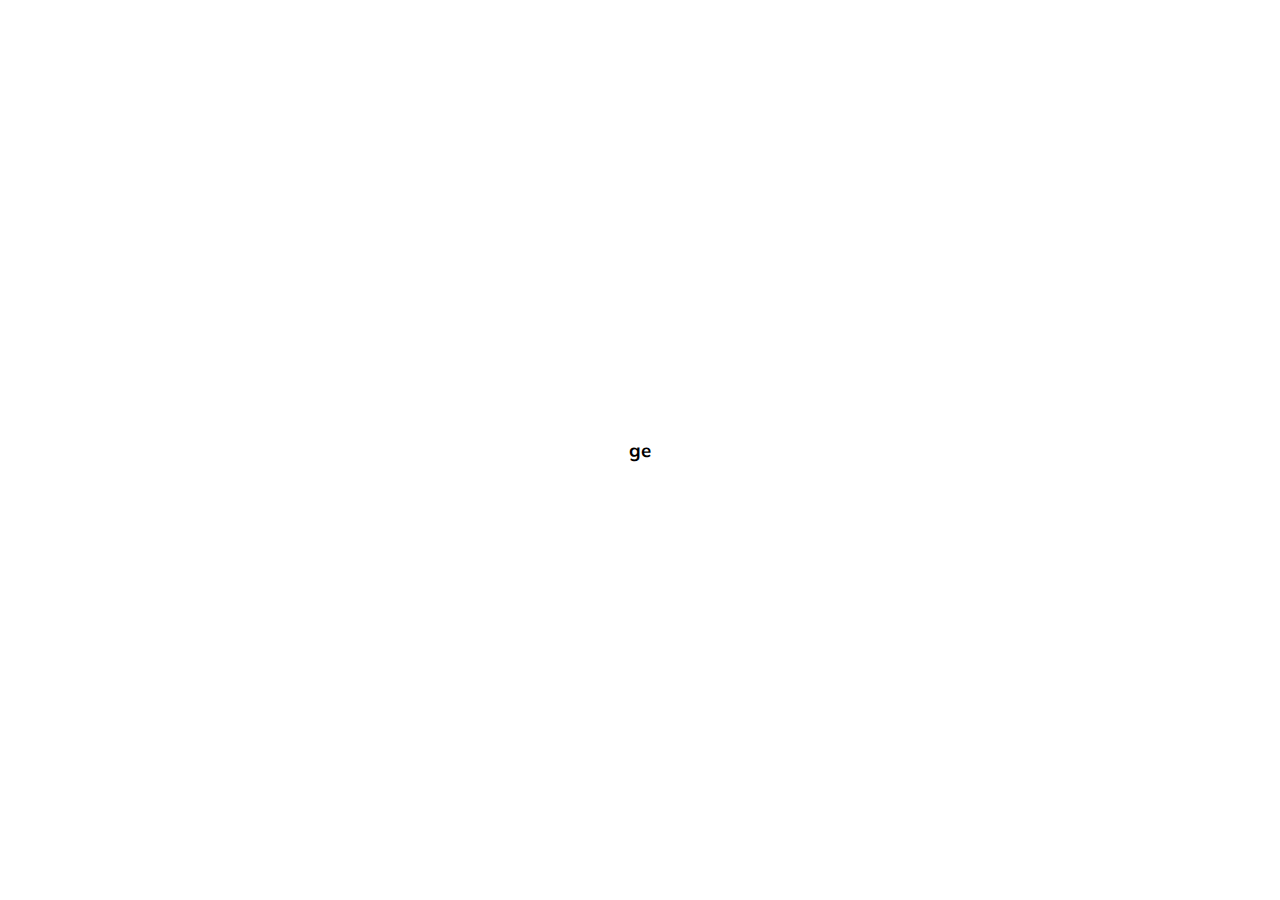
==== Day 2 - Progress Steps/index.html @ b3fd59ac "playground" ====
<!DOCTYPE html>
<html lang="en">
  <head>
    <meta charset="UTF-8" />
    <meta http-equiv="X-UA-Compatible" content="IE=edge" />
    <meta name="viewport" content="width=device-width, initial-scale=1.0" />
    <link
      rel="stylesheet"
      href="https://cdnjs.cloudflare.com/ajax/libs/font-awesome/6.2.0/css/all.min.css"
      integrity="sha512-xh6O/CkQoPOWDdYTDqeRdPCVd1SpvCA9XXcUnZS2FmJNp1coAFzvtCN9BmamE+4aHK8yyUHUSCcJHgXloTyT2A=="
      crossorigin="anonymous"
      referrerpolicy="no-referrer"
    />
    <link rel="stylesheet" href="style.css" />
    <title>Day 1 - Expanding Cards</title>
  </head>
  <body>
    <h3>ge</h3>
    <script src="script.js"></script>
  </body>
</html>
---- Day 2 - Progress Steps/style.css ----
@import url("https://fonts.googleapis.com/css?family=Muli&display=swap");

* {
  box-sizing: border-box;
}

body {
  font-family: "Muli", sans-serif;
  display: flex;
  align-items: center;
  justify-content: center;
  height: 100vh;
  overflow: hidden;
  margin: 0;
}
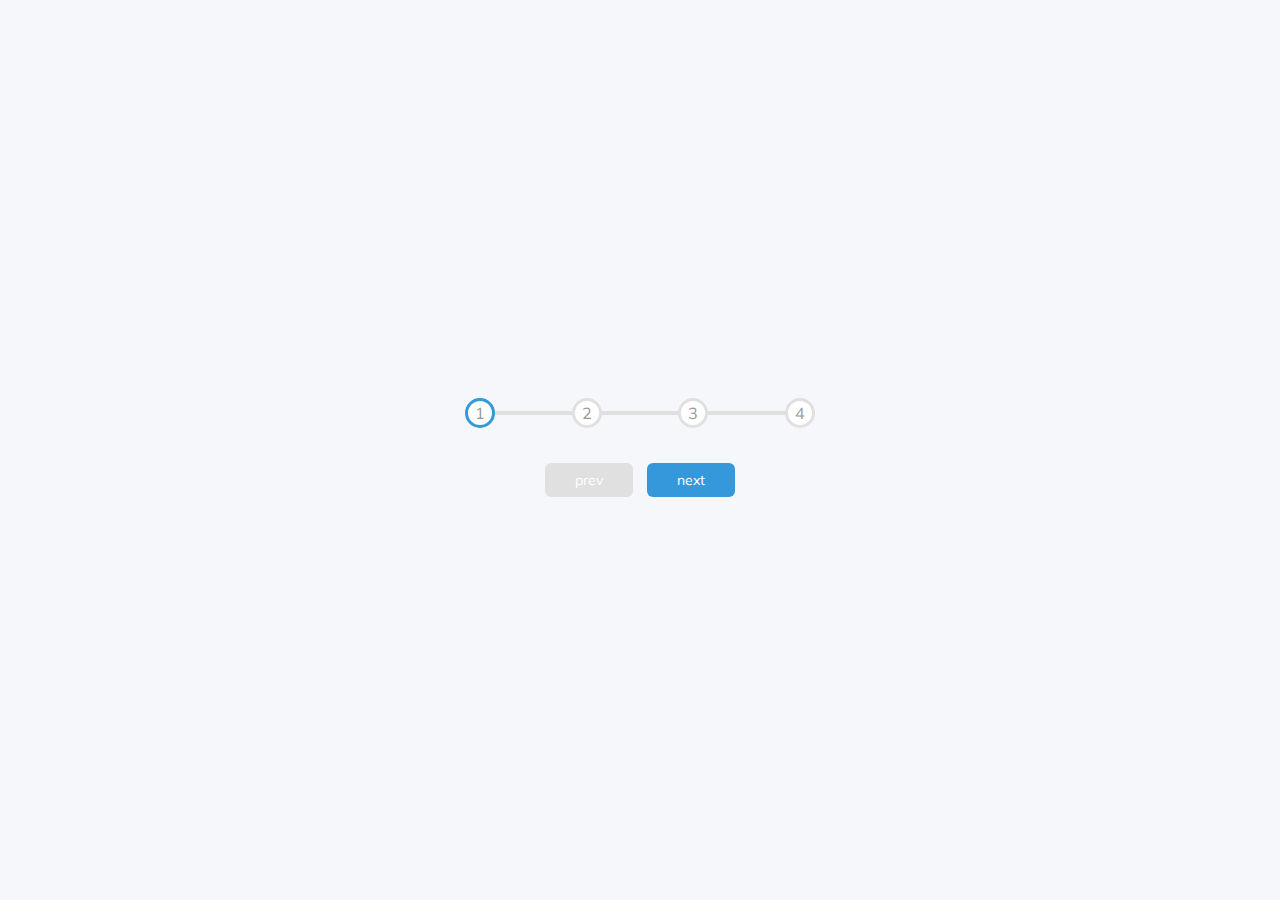
==== commit a285b65a: "add day 3" ====
--- a/Day 2 - Progress Steps/index.html
+++ b/Day 2 - Progress Steps/index.html
@@ -12,10 +12,21 @@
       referrerpolicy="no-referrer"
     />
     <link rel="stylesheet" href="style.css" />
-    <title>Day 1 - Expanding Cards</title>
+    <title>Progress Steps</title>
   </head>
   <body>
-    <h3>ge</h3>
+    <div class="container">
+      <div class="progress-container">
+        <div class="progress" id="progress"></div>
+        <div class="circle active">1</div>
+        <div class="circle">2</div>
+        <div class="circle">3</div>
+        <div class="circle">4</div>
+      </div>
+      <button class="btn" id="prev" disabled>prev</button>
+      <button class="btn" id="next">next</button>
+    </div>
+
     <script src="script.js"></script>
   </body>
 </html>
--- a/Day 2 - Progress Steps/style.css
+++ b/Day 2 - Progress Steps/style.css
@@ -1,10 +1,16 @@
 @import url("https://fonts.googleapis.com/css?family=Muli&display=swap");
+
+:root {
+  --line-border-fill: #3498db;
+  --line-border-empty: #e0e0e0;
+}
 
 * {
   box-sizing: border-box;
 }
 
 body {
+  background-color: #f6f7fb;
   font-family: "Muli", sans-serif;
   display: flex;
   align-items: center;
@@ -13,3 +19,75 @@
   overflow: hidden;
   margin: 0;
 }
+
+.container {
+  text-align: center;
+}
+
+.progress-container {
+  display: flex;
+  justify-content: space-between;
+  position: relative;
+  margin-bottom: 30px;
+  max-width: 100%;
+  width: 350px;
+}
+.progress-container::before {
+  content: "";
+  background-color: var(--line-border-empty);
+  position: absolute;
+  top: 50%;
+  left: 0;
+  transform: translateY(-50%);
+  height: 4px;
+  width: 100%;
+  z-index: -1;
+}
+
+.progress {
+  background-color: var(--line-border-fill);
+  position: absolute;
+  top: 50%;
+  left: 0px;
+  transform: translateY(-50%);
+  height: 4px;
+  width: 0%;
+  z-index: -1;
+  transition: 0.4s ease;
+}
+.circle {
+  background-color: #fff;
+  color: #999;
+  border-radius: 50%;
+  height: 30px;
+  width: 30px;
+  display: flex;
+  align-items: center;
+  justify-content: center;
+  border: 3px solid var(--line-border-empty);
+  transition: 0.4s ease;
+}
+.circle.active {
+  border-color: var(--line-border-fill);
+}
+.btn {
+  background-color: var(--line-border-fill);
+  color: #fff;
+  border: 0px;
+  border-radius: 6px;
+  font-family: inherit;
+  padding: 8px 30px;
+  margin: 5px;
+  font-size: 14px;
+  cursor: pointer;
+}
+.btn:active {
+  transform: scale(0.95);
+}
+.btn:focus {
+  outline: 0;
+}
+.btn:disabled {
+  background-color: var(--line-border-empty);
+  cursor: not-allowed;
+}
